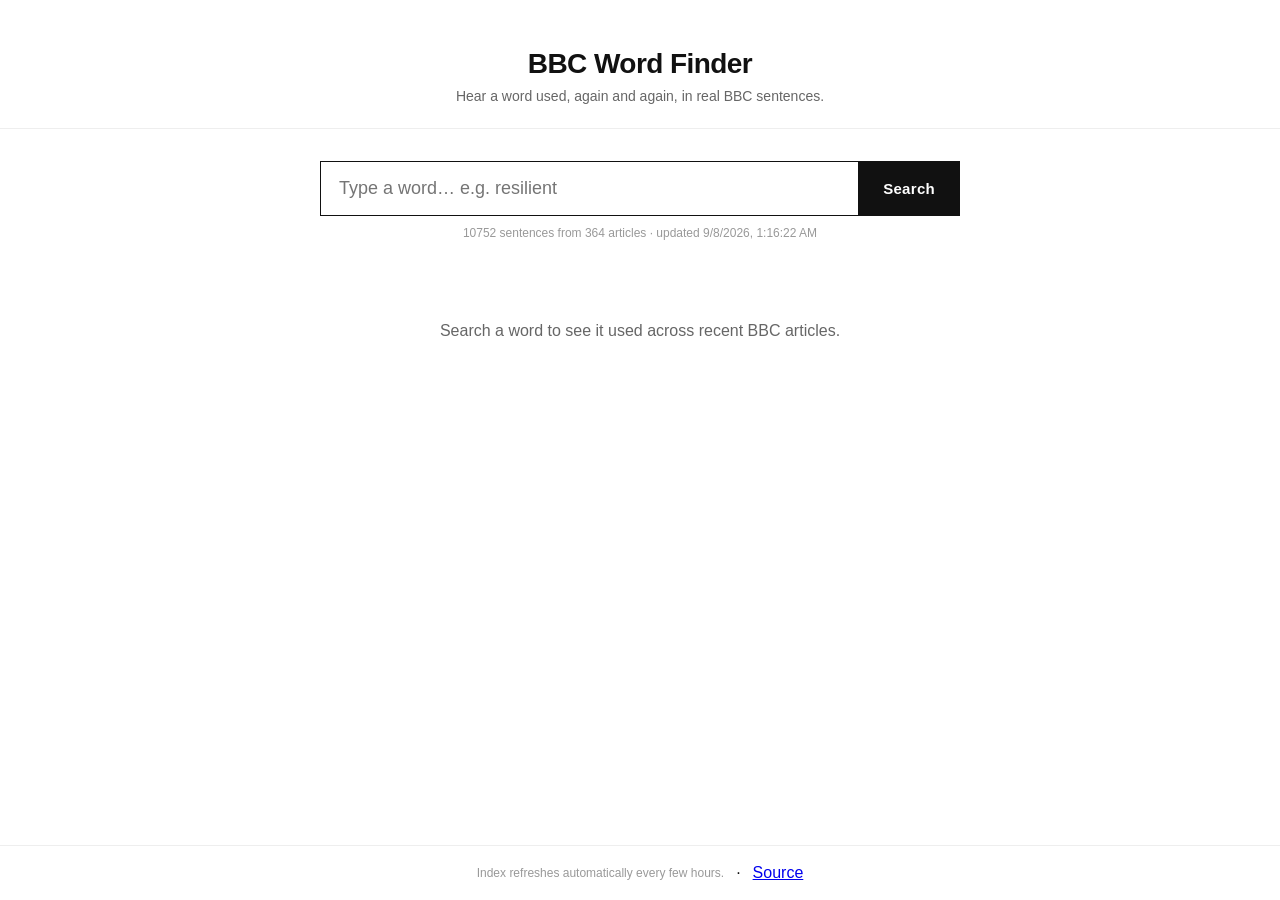
==== docs/index.html @ 164dd17b "Redesign frontend to match Youglish, add static GitHub Pages version Local Flask app (Youglish-style" ====
<!doctype html>
<html lang="en">
<head>
  <meta charset="utf-8">
  <meta name="viewport" content="width=device-width, initial-scale=1">
  <title>BBC Word Finder</title>
  <link rel="stylesheet" href="style.css">
</head>
<body>
  <header class="topbar">
    <h1>BBC Word Finder</h1>
    <p class="tagline">Hear a word used, again and again, in real BBC sentences.</p>
  </header>

  <main>
    <form id="search-form" class="search-row" autocomplete="off">
      <input id="word-input" type="text" placeholder="Type a word&hellip; e.g. resilient" spellcheck="false">
      <button type="submit">Search</button>
    </form>

    <div id="index-status" class="index-status">Loading index&hellip;</div>

    <section id="empty-state" class="empty-state">
      <p>Search a word to see it used across recent BBC articles.</p>
    </section>

    <section id="no-results" class="empty-state" hidden>
      <p>No matches found in the current index.</p>
      <p class="hint">Try a different word or word form &mdash; the index only covers recent articles.</p>
    </section>

    <section id="stage" class="stage" hidden>
      <div class="player-col">
        <div class="player">
          <div class="player-sentence-wrap">
            <p id="player-sentence" class="player-sentence"></p>
          </div>
          <div class="player-source">
            <a id="player-link" href="#" target="_blank" rel="noopener"></a>
            <span id="player-feed" class="feed-tag"></span>
          </div>

          <div class="transport">
            <button id="btn-prev" type="button" class="icon-btn" aria-label="Previous" title="Previous">&#9664;&#9664;</button>
            <button id="btn-replay" type="button" class="icon-btn" aria-label="Replay" title="Replay">&#8635;</button>
            <button id="btn-play" type="button" class="icon-btn play-btn" aria-label="Play">&#9654;</button>
            <button id="btn-next" type="button" class="icon-btn" aria-label="Next" title="Next">&#9654;&#9654;</button>
            <span id="player-counter" class="counter"></span>
          </div>

          <div class="settings-row">
            <label class="setting">
              <input id="autoplay-toggle" type="checkbox">
              Auto-advance
            </label>
            <label class="setting">
              Accent
              <select id="voice-select"></select>
            </label>
            <label class="setting">
              Speed
              <select id="speed-select">
                <option value="0.75">0.75&times;</option>
                <option value="1" selected>1&times;</option>
                <option value="1.25">1.25&times;</option>
                <option value="1.5">1.5&times;</option>
              </select>
            </label>
          </div>
        </div>
      </div>

      <aside class="queue-col">
        <div class="queue-heading">All examples</div>
        <ol id="result-list" class="result-list"></ol>
      </aside>
    </section>
  </main>

  <footer>
    <span id="refresh-msg">Index refreshes automatically every few hours.</span>
    &middot;
    <a href="https://github.com/naoshigetakaku/BBCWordFinder" target="_blank" rel="noopener">Source</a>
  </footer>

  <script src="app.js"></script>
</body>
</html>
---- docs/style.css ----
:root {
  --black: #111;
  --gray-900: #1a1a1a;
  --gray-600: #666;
  --gray-400: #999;
  --gray-200: #ddd;
  --gray-100: #eee;
  --white: #fff;
}

* { box-sizing: border-box; }

html, body {
  margin: 0;
  padding: 0;
  background: var(--white);
  color: var(--black);
  font-family: -apple-system, "Helvetica Neue", Arial, sans-serif;
}

body {
  min-height: 100vh;
  display: flex;
  flex-direction: column;
}

.topbar {
  padding: 48px 24px 24px;
  text-align: center;
  border-bottom: 1px solid var(--gray-100);
}

.topbar h1 {
  margin: 0;
  font-size: 28px;
  font-weight: 700;
  letter-spacing: -0.02em;
}

.tagline {
  margin: 8px 0 0;
  color: var(--gray-600);
  font-size: 14px;
}

main {
  flex: 1;
  width: 100%;
  max-width: 980px;
  margin: 0 auto;
  padding: 32px 24px 64px;
}

.search-row {
  display: flex;
  gap: 0;
  border: 1px solid var(--black);
  max-width: 640px;
  margin: 0 auto;
}

#word-input {
  flex: 1;
  border: none;
  outline: none;
  padding: 16px 18px;
  font-size: 18px;
  font-family: inherit;
  color: var(--black);
  background: var(--white);
}

.search-row button {
  border: none;
  border-left: 1px solid var(--black);
  background: var(--black);
  color: var(--white);
  padding: 0 24px;
  font-size: 15px;
  font-weight: 600;
  cursor: pointer;
  letter-spacing: 0.02em;
}

.search-row button:hover { background: var(--gray-900); }

.index-status {
  margin-top: 10px;
  font-size: 12px;
  color: var(--gray-400);
  min-height: 16px;
  text-align: center;
}

.empty-state {
  text-align: center;
  color: var(--gray-600);
  padding: 64px 0;
}

.empty-state .hint {
  font-size: 13px;
  color: var(--gray-400);
  margin-top: 6px;
}

/* ---- Stage: player + queue, side by side like Youglish ---- */

.stage {
  margin-top: 32px;
  display: grid;
  grid-template-columns: minmax(0, 1.6fr) minmax(0, 1fr);
  gap: 24px;
  align-items: start;
}

.stage[hidden] { display: none; }

.player {
  border: 1px solid var(--black);
  padding: 32px 28px 22px;
}

.player-sentence-wrap { min-height: 120px; }

.player-sentence {
  margin: 0;
  font-size: 21px;
  line-height: 1.65;
  font-weight: 400;
}

.player-sentence .word {
  transition: background-color 0.1s ease;
}

.player-sentence .word.target {
  background: var(--black);
  color: var(--white);
  padding: 0 4px;
  font-weight: 700;
}

.player-sentence .word.speaking:not(.target) {
  background: var(--gray-100);
  box-shadow: 0 2px 0 var(--black);
}

.player-sentence .word.speaking.target {
  box-shadow: 0 2px 0 var(--white);
}

.player-source {
  margin-top: 18px;
  padding-top: 14px;
  border-top: 1px solid var(--gray-100);
  display: flex;
  align-items: center;
  justify-content: space-between;
  gap: 12px;
}

.player-source a {
  color: var(--gray-600);
  font-size: 13px;
  text-decoration: none;
  overflow: hidden;
  text-overflow: ellipsis;
  white-space: nowrap;
}

.player-source a:hover { color: var(--black); text-decoration: underline; }

.feed-tag {
  flex-shrink: 0;
  font-size: 11px;
  text-transform: uppercase;
  letter-spacing: 0.06em;
  color: var(--gray-400);
  border: 1px solid var(--gray-200);
  padding: 2px 8px;
}

.transport {
  margin-top: 20px;
  display: flex;
  align-items: center;
  gap: 8px;
}

.icon-btn {
  border: 1px solid var(--black);
  background: var(--white);
  color: var(--black);
  width: 40px;
  height: 40px;
  font-size: 12px;
  line-height: 1;
  cursor: pointer;
  font-family: inherit;
  display: inline-flex;
  align-items: center;
  justify-content: center;
}

.icon-btn:hover { background: var(--black); color: var(--white); }
.icon-btn:disabled {
  opacity: 0.3;
  cursor: default;
  background: var(--white);
  color: var(--black);
}

.play-btn {
  width: 52px;
  height: 52px;
  font-size: 16px;
  border-radius: 50%;
}

.play-btn.playing { background: var(--black); color: var(--white); }

.counter {
  margin-left: auto;
  font-size: 13px;
  color: var(--gray-400);
  font-variant-numeric: tabular-nums;
}

.settings-row {
  margin-top: 18px;
  padding-top: 14px;
  border-top: 1px solid var(--gray-100);
  display: flex;
  flex-wrap: wrap;
  gap: 20px;
}

.setting {
  display: flex;
  align-items: center;
  gap: 6px;
  font-size: 12px;
  color: var(--gray-600);
}

.setting select {
  font-family: inherit;
  font-size: 12px;
  border: 1px solid var(--gray-200);
  background: var(--white);
  color: var(--black);
  padding: 4px 6px;
}

.setting input[type="checkbox"] {
  accent-color: var(--black);
}

/* ---- Queue (right column list of every match) ---- */

.queue-col {
  border: 1px solid var(--gray-200);
  max-height: 480px;
  display: flex;
  flex-direction: column;
}

.queue-heading {
  font-size: 11px;
  text-transform: uppercase;
  letter-spacing: 0.08em;
  color: var(--gray-400);
  padding: 12px 16px;
  border-bottom: 1px solid var(--gray-100);
  flex-shrink: 0;
}

.result-list {
  list-style: none;
  margin: 0;
  padding: 0;
  overflow-y: auto;
}

.result-list li {
  padding: 12px 16px;
  border-bottom: 1px solid var(--gray-100);
  font-size: 13px;
  line-height: 1.5;
  color: var(--gray-600);
  cursor: pointer;
  position: relative;
}

.result-list li:hover { color: var(--black); background: var(--gray-100); }

.result-list li.active {
  color: var(--black);
  font-weight: 600;
  background: var(--gray-100);
}

.result-list li.active::before {
  content: "";
  position: absolute;
  left: 0;
  top: 0;
  bottom: 0;
  width: 3px;
  background: var(--black);
}

.result-list li b { font-weight: 700; }

footer {
  border-top: 1px solid var(--gray-100);
  padding: 18px 24px;
  text-align: center;
  display: flex;
  align-items: center;
  justify-content: center;
  gap: 12px;
}

footer button {
  border: 1px solid var(--gray-200);
  background: var(--white);
  color: var(--gray-600);
  padding: 7px 14px;
  font-size: 12px;
  cursor: pointer;
  font-family: inherit;
}

footer button:hover { border-color: var(--black); color: var(--black); }

#refresh-msg {
  font-size: 12px;
  color: var(--gray-400);
}

@media (max-width: 760px) {
  .stage {
    grid-template-columns: 1fr;
  }
  .queue-col {
    max-height: 320px;
  }
}
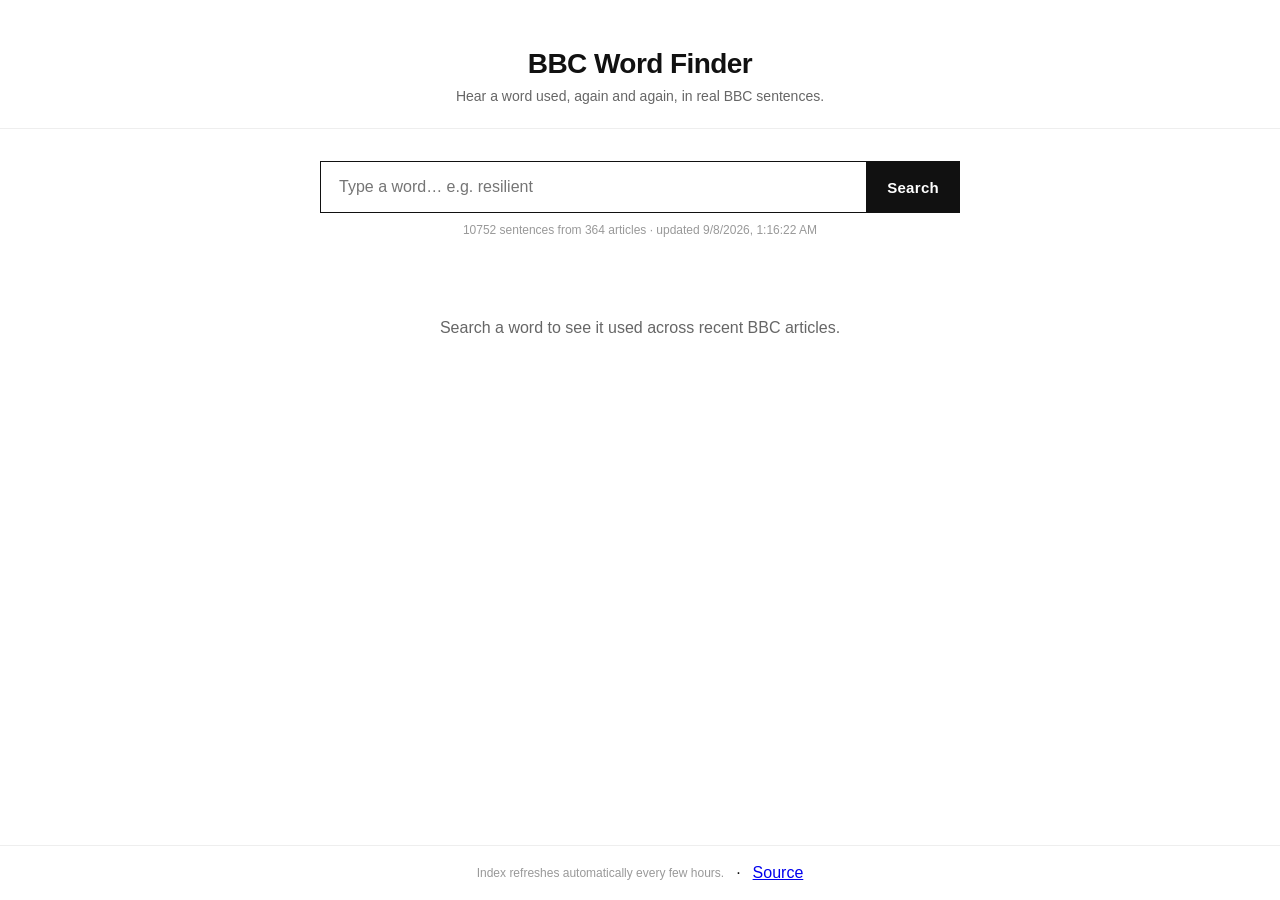
==== commit 8ba37487: "Fix mobile/iOS layout overflow, add Add-to-Home-Screen support - Fix real horizontal-overflow bug: f" ====
--- a/docs/index.html
+++ b/docs/index.html
@@ -2,8 +2,19 @@
 <html lang="en">
 <head>
   <meta charset="utf-8">
-  <meta name="viewport" content="width=device-width, initial-scale=1">
+  <meta name="viewport" content="width=device-width, initial-scale=1, viewport-fit=cover">
   <title>BBC Word Finder</title>
+
+  <!-- Make "Add to Home Screen" on iOS behave like a real standalone app -->
+  <meta name="apple-mobile-web-app-capable" content="yes">
+  <meta name="apple-mobile-web-app-status-bar-style" content="black">
+  <meta name="apple-mobile-web-app-title" content="Word Finder">
+  <meta name="mobile-web-app-capable" content="yes">
+  <meta name="theme-color" content="#111111">
+  <link rel="apple-touch-icon" href="apple-touch-icon.png">
+  <link rel="icon" type="image/png" sizes="32x32" href="favicon-32.png">
+  <link rel="manifest" href="manifest.webmanifest">
+
   <link rel="stylesheet" href="style.css">
 </head>
 <body>
--- a/docs/style.css
+++ b/docs/style.css
@@ -10,12 +10,18 @@
 
 * { box-sizing: border-box; }
 
+html {
+  -webkit-text-size-adjust: 100%;
+}
+
 html, body {
   margin: 0;
   padding: 0;
   background: var(--white);
   color: var(--black);
   font-family: -apple-system, "Helvetica Neue", Arial, sans-serif;
+  max-width: 100%;
+  overflow-x: hidden;
 }
 
 body {
@@ -25,7 +31,7 @@
 }
 
 .topbar {
-  padding: 48px 24px 24px;
+  padding: calc(48px + env(safe-area-inset-top, 0px)) 24px 24px;
   text-align: center;
   border-bottom: 1px solid var(--gray-100);
 }
@@ -56,30 +62,37 @@
   gap: 0;
   border: 1px solid var(--black);
   max-width: 640px;
+  width: 100%;
   margin: 0 auto;
 }
 
 #word-input {
   flex: 1;
+  min-width: 0; /* let the input shrink below its placeholder's intrinsic width on narrow screens */
   border: none;
   outline: none;
   padding: 16px 18px;
-  font-size: 18px;
+  font-size: 16px; /* 16px+ stops iOS Safari auto-zooming the page on focus */
   font-family: inherit;
   color: var(--black);
   background: var(--white);
+  -webkit-appearance: none;
+  border-radius: 0;
 }
 
 .search-row button {
+  flex-shrink: 0;
   border: none;
   border-left: 1px solid var(--black);
   background: var(--black);
   color: var(--white);
-  padding: 0 24px;
+  padding: 0 20px;
   font-size: 15px;
   font-weight: 600;
   cursor: pointer;
   letter-spacing: 0.02em;
+  -webkit-appearance: none;
+  border-radius: 0;
 }
 
 .search-row button:hover { background: var(--gray-900); }
@@ -112,6 +125,8 @@
   grid-template-columns: minmax(0, 1.6fr) minmax(0, 1fr);
   gap: 24px;
   align-items: start;
+  width: 100%;
+  min-width: 0;
 }
 
 .stage[hidden] { display: none; }
@@ -161,6 +176,8 @@
 }
 
 .player-source a {
+  flex: 1;
+  min-width: 0;
   color: var(--gray-600);
   font-size: 13px;
   text-decoration: none;
@@ -315,9 +332,10 @@
 
 footer {
   border-top: 1px solid var(--gray-100);
-  padding: 18px 24px;
+  padding: 18px 24px calc(18px + env(safe-area-inset-bottom, 0px));
   text-align: center;
   display: flex;
+  flex-wrap: wrap;
   align-items: center;
   justify-content: center;
   gap: 12px;
@@ -342,9 +360,18 @@
 
 @media (max-width: 760px) {
   .stage {
-    grid-template-columns: 1fr;
+    grid-template-columns: minmax(0, 1fr);
   }
   .queue-col {
     max-height: 320px;
   }
 }
+
+@media (max-width: 480px) {
+  main { padding: 24px 16px 48px; }
+  .player { padding: 20px 16px 16px; }
+  .player-sentence { font-size: 19px; }
+  .transport { flex-wrap: wrap; row-gap: 10px; }
+  .counter { margin-left: 0; width: 100%; text-align: right; order: 1; }
+  .settings-row { gap: 12px 16px; }
+}
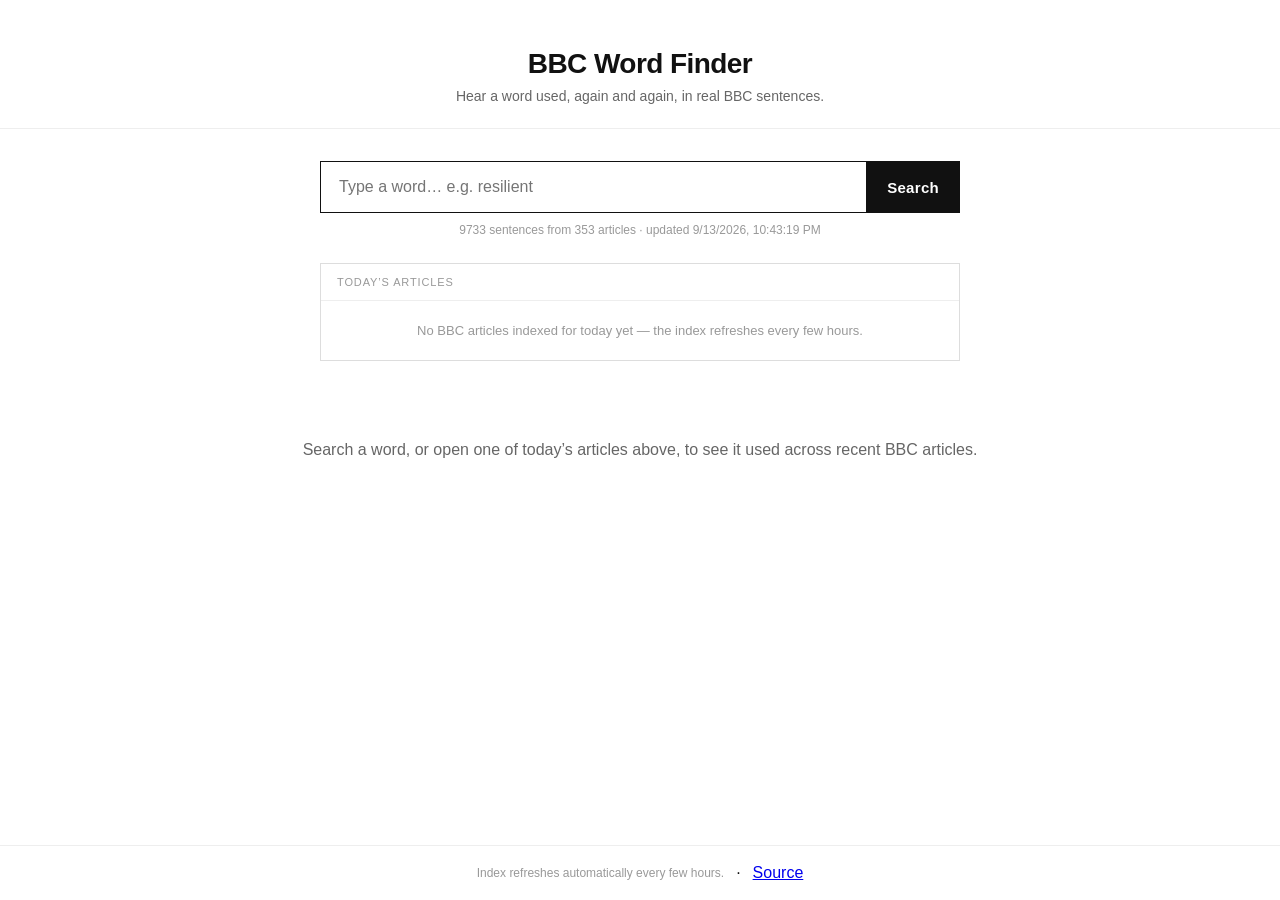
==== commit 087db2dd: "Add a Today's Articles panel Adds a "Today's Articles" section above the search box that lists whate" ====
--- a/docs/index.html
+++ b/docs/index.html
@@ -31,8 +31,18 @@
 
     <div id="index-status" class="index-status">Loading index&hellip;</div>
 
+    <section id="today-section" class="today-section">
+      <div class="section-heading">
+        <span>Today&rsquo;s Articles</span>
+        <span id="today-count" class="today-count"></span>
+      </div>
+      <p id="today-loading" class="today-empty">Loading&hellip;</p>
+      <p id="today-empty" class="today-empty" hidden>No BBC articles indexed for today yet &mdash; the index refreshes every few hours.</p>
+      <ol id="today-list" class="today-list" hidden></ol>
+    </section>
+
     <section id="empty-state" class="empty-state">
-      <p>Search a word to see it used across recent BBC articles.</p>
+      <p>Search a word, or open one of today&rsquo;s articles above, to see it used across recent BBC articles.</p>
     </section>
 
     <section id="no-results" class="empty-state" hidden>
@@ -82,7 +92,7 @@
       </div>
 
       <aside class="queue-col">
-        <div class="queue-heading">All examples</div>
+        <div class="queue-heading" id="queue-heading">All examples</div>
         <ol id="result-list" class="result-list"></ol>
       </aside>
     </section>
--- a/docs/style.css
+++ b/docs/style.css
@@ -105,6 +105,77 @@
   text-align: center;
 }
 
+/* ---- Today's Articles: browse without searching ---- */
+
+.today-section {
+  margin: 24px auto 0;
+  max-width: 640px;
+  border: 1px solid var(--gray-200);
+}
+
+.section-heading {
+  display: flex;
+  align-items: center;
+  justify-content: space-between;
+  gap: 8px;
+  font-size: 11px;
+  text-transform: uppercase;
+  letter-spacing: 0.08em;
+  color: var(--gray-400);
+  padding: 12px 16px;
+  border-bottom: 1px solid var(--gray-100);
+}
+
+.today-count {
+  font-variant-numeric: tabular-nums;
+}
+
+.today-empty {
+  margin: 0;
+  padding: 22px 16px;
+  font-size: 13px;
+  color: var(--gray-400);
+  text-align: center;
+}
+
+.today-list {
+  list-style: none;
+  margin: 0;
+  padding: 0;
+  max-height: 320px;
+  overflow-y: auto;
+}
+
+.today-list li {
+  display: flex;
+  align-items: baseline;
+  flex-wrap: wrap;
+  gap: 4px 10px;
+  padding: 12px 16px;
+  border-bottom: 1px solid var(--gray-100);
+  font-size: 13px;
+  line-height: 1.5;
+  cursor: pointer;
+}
+
+.today-list li:last-child { border-bottom: none; }
+
+.today-list li:hover { background: var(--gray-100); }
+
+.today-title {
+  flex: 1 1 auto;
+  min-width: 0;
+  color: var(--black);
+  font-weight: 600;
+}
+
+.today-time {
+  flex-shrink: 0;
+  font-size: 11px;
+  color: var(--gray-400);
+  font-variant-numeric: tabular-nums;
+}
+
 .empty-state {
   text-align: center;
   color: var(--gray-600);
